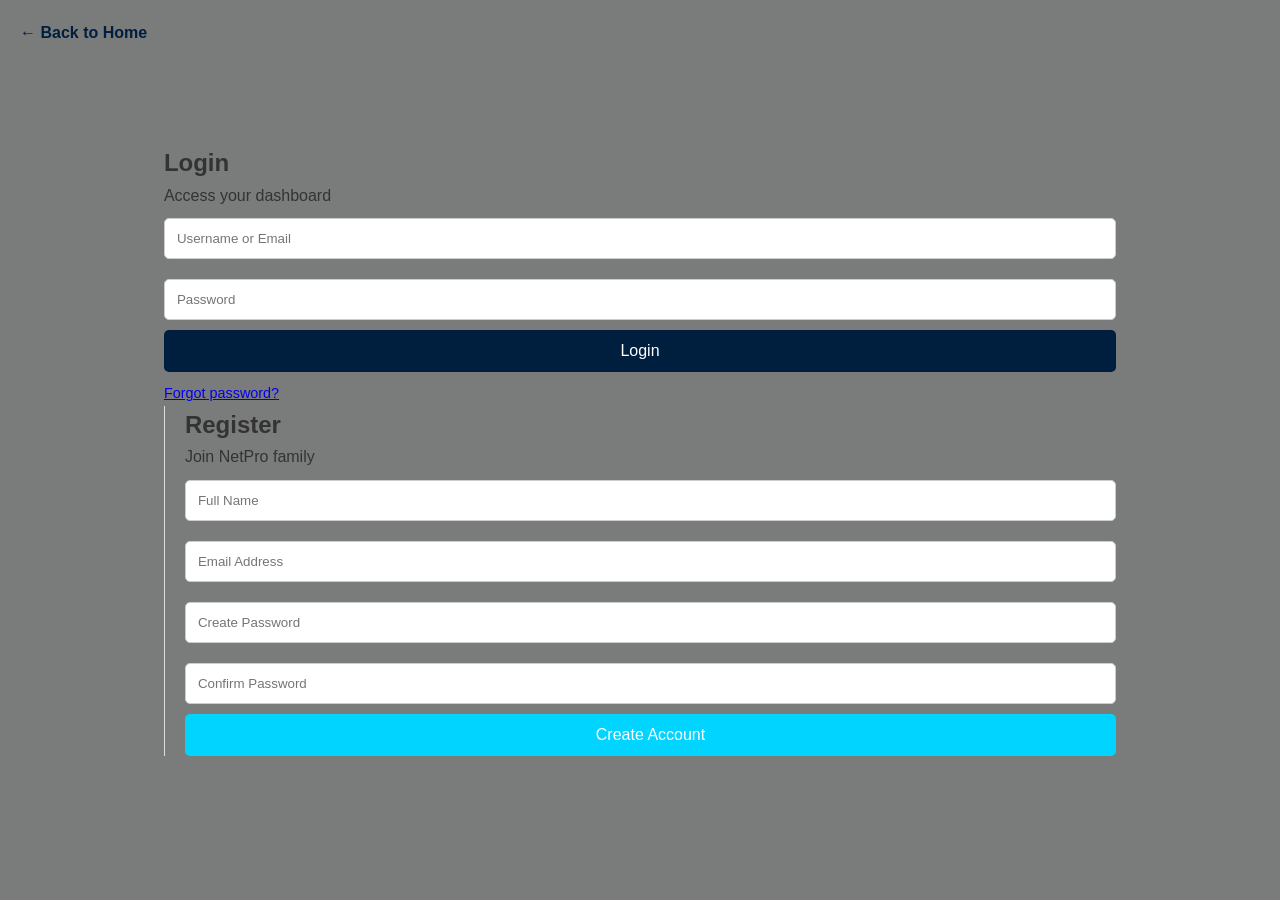
==== auth.html @ f61b5e69 "Add files via upload" ====
<!DOCTYPE html>
<html lang="en">
<head>
    <meta charset="UTF-8">
    <meta name="viewport" content="width=device-width, initial-scale=1.0">
    <title>Login & Register | NetPro Services</title>
    <link rel="stylesheet" href="style.css">
    <style>
        /* បន្ថែម Style បន្តិចបន្តួចសម្រាប់ទំព័រ Auth នេះ */
        .auth-container {
            display: flex;
            justify-content: center;
            align-items: center;
            min-height: 100vh;
            /* កន្លែងប្តូររូបភាព Background */
            background: linear-gradient(rgba(0, 0, 0, 0.5), rgba(0, 0, 0, 0.5)), 
                        url('file:///E:/Website/backgroundFormLogin.jpg');
            background-size: cover;
            background-position: center;
            background-repeat: no-repeat;
            padding: 20px;
        }
        }
        .auth-box {
            background: white;
            padding: 40px;
            border-radius: 10px;
            box-shadow: 0 10px 25px rgba(0,0,0,0.1);
            width: 100%;
            max-width: 800px;
            display: grid;
            grid-template-columns: 1fr 1fr;
            gap: 40px;
        }
        .auth-divider {
            border-left: 1px solid #ddd;
        }
        @media (max-width: 600px) {
            .auth-box { grid-template-columns: 1fr; }
            .auth-divider { border-left: none; border-top: 1px solid #ddd; padding-top: 20px; }
        }
        .back-home {
            position: absolute;
            top: 20px;
            left: 20px;
            text-decoration: none;
            color: #001f3f;
            font-weight: bold;
        }
    </style>
</head>
<body>

    <a href="index.html" class="back-home">← Back to Home</a>

    <div class="auth-container">
        <div class="auth-box">
            <div class="login-part">
                <h2>Login</h2>
                <p>Access your dashboard</p>
                <form>
                    <input type="text" placeholder="Username or Email" required>
                    <input type="password" placeholder="Password" required>
                    <button type="submit" class="btn-submit">Login</button>
                    <p style="margin-top:10px; font-size: 0.9rem;"><a href="#">Forgot password?</a></p>
                </form>
            </div>

            <div class="register-part auth-divider">
                <h2 style="padding-left: 20px;">Register</h2>
                <p style="padding-left: 20px;">Join NetPro family</p>
                <form style="padding-left: 20px;">
                    <input type="text" placeholder="Full Name" required>
                    <input type="email" placeholder="Email Address" required>
                    <input type="password" placeholder="Create Password" required>
                    <input type="password" placeholder="Confirm Password" required>
                    <button type="submit" class="btn-submit" style="background: #00d4ff;">Create Account</button>
                </form>
            </div>
        </div>
    </div>

</body>
</html>
---- style.css ----
/* General Reset */
* {
    margin: 0;
    padding: 0;
    box-sizing: border-box;
    font-family: 'Segoe UI', Tahoma, Geneva, Verdana, sans-serif;
}

body {
    background-color: #f4f7f6;
    color: #333;
    line-height: 1.6;
}

/* Header & Hero Section */
header {
    background: linear-gradient(rgba(0, 31, 63, 0.8), rgba(0, 31, 63, 0.8)), 
                url('https://images.unsplash.com/photo-1544197150-b99a580bb7a8?auto=format&fit=crop&w=1350&q=80');
    background-size: cover;
    background-position: center;
    height: 70vh;
    color: white;
    display: flex;
    flex-direction: column;
}

nav {
    display: flex;
    justify-content: space-between;
    align-items: center;
    padding: 20px 10%;
}

.logo {
    font-size: 28px;
    font-weight: bold;
    letter-spacing: 2px;
}

.logo span {
    color: #00d4ff;
}

nav ul {
    display: flex;
    list-style: none;
}

nav ul li {
    margin-left: 25px;
}

nav ul li a {
    color: white;
    text-decoration: none;
    font-weight: 500;
    transition: 0.3s;
}

nav ul li a:hover {
    color: #00d4ff;
}

.hero {
    flex: 1;
    display: flex;
    flex-direction: column;
    justify-content: center;
    align-items: center;
    text-align: center;
    padding: 0 20px;
}

.hero h1 {
    font-size: 3rem;
    margin-bottom: 10px;
}

.hero p {
    font-size: 1.2rem;
    margin-bottom: 25px;
}

/* Utility Components */
.container {
    width: 80%;
    margin: auto;
    overflow: hidden;
    padding: 60px 0;
}

.btn {
    display: inline-block;
    background: #00d4ff;
    color: #fff;
    padding: 12px 30px;
    text-decoration: none;
    border-radius: 5px;
    font-weight: bold;
    transition: 0.3s;
}

.btn:hover {
    background: #0099cc;
}

/* Services Section */
.section-title {
    text-align: center;
    margin-bottom: 40px;
    font-size: 2rem;
    color: #001f3f;
}

.services-grid {
    display: grid;
    grid-template-columns: repeat(auto-fit, minmax(300px, 1fr));
    gap: 30px;
}

.service-card {
    background: white;
    padding: 40px;
    text-align: center;
    border-radius: 10px;
    box-shadow: 0 4px 15px rgba(0,0,0,0.1);
    transition: transform 0.3s;
}

.service-card:hover {
    transform: translateY(-10px);
}

.service-card i {
    font-size: 40px;
    color: #00d4ff;
    margin-bottom: 20px;
}

/* Forms Section */
.form-section {
    background: #e9ecef;
}

.grid-2 {
    display: grid;
    grid-template-columns: 1fr 1fr;
    gap: 50px;
}

.form-container {
    background: white;
    padding: 30px;
    border-radius: 10px;
    box-shadow: 0 4px 6px rgba(0,0,0,0.05);
}

.form-container h3 {
    margin-bottom: 15px;
    color: #001f3f;
}

input, select, textarea {
    width: 100%;
    padding: 12px;
    margin: 10px 0;
    border: 1px solid #ccc;
    border-radius: 5px;
}

.btn-submit {
    width: 100%;
    padding: 12px;
    border: none;
    background: #001f3f;
    color: white;
    font-size: 16px;
    border-radius: 5px;
    cursor: pointer;
    transition: 0.3s;
}

.btn-submit:hover {
    background: #003366;
}

.btn-submit.secondary {
    background: #6c757d;
}

/* Footer */
footer {
    background: #001f3f;
    color: white;
    text-align: center;
    padding: 30px 0;
}

/* Mobile Responsive */
@media (max-width: 768px) {
    .grid-2 {
        grid-template-columns: 1fr;
    }
    header {
        height: 60vh;
    }
    .hero h1 {
        font-size: 2rem;
    }
}
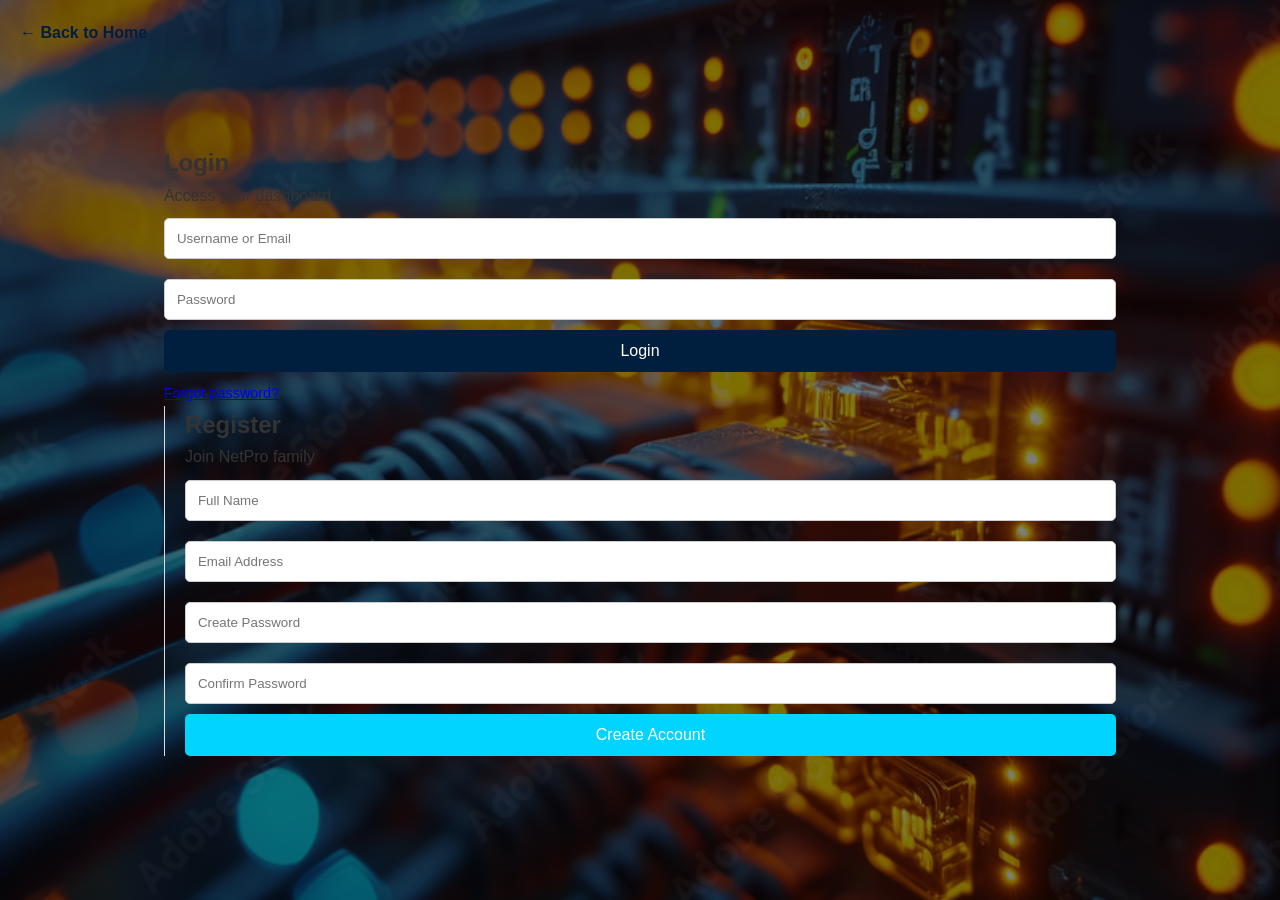
==== commit b7d8dddd: "Update auth.html" ====
--- a/auth.html
+++ b/auth.html
@@ -8,17 +8,18 @@
     <style>
         /* បន្ថែម Style បន្តិចបន្តួចសម្រាប់ទំព័រ Auth នេះ */
         .auth-container {
-            display: flex;
-            justify-content: center;
-            align-items: center;
-            min-height: 100vh;
-            /* កន្លែងប្តូររូបភាព Background */
-            background: linear-gradient(rgba(0, 0, 0, 0.5), rgba(0, 0, 0, 0.5)), 
-                        url('file:///E:/Website/backgroundFormLogin.jpg');
-            background-size: cover;
-            background-position: center;
-            background-repeat: no-repeat;
-            padding: 20px;
+    display: flex;
+    justify-content: center;
+    align-items: center;
+    min-height: 100vh;
+    /* កែប្រែត្រង់នេះ៖ ហៅតែឈ្មោះ File រូបភាពដែលនៅក្នុង Folder ជាមួយគ្នា */
+    background: linear-gradient(rgba(0, 0, 0, 0.5), rgba(0, 0, 0, 0.5)), 
+                url('backgroundFormLogin.jpg');
+    background-size: cover;
+    background-position: center;
+    background-repeat: no-repeat;
+    padding: 20px;
+}
         }
         }
         .auth-box {
@@ -81,4 +82,4 @@
     </div>
 
 </body>
-</html>+</html>
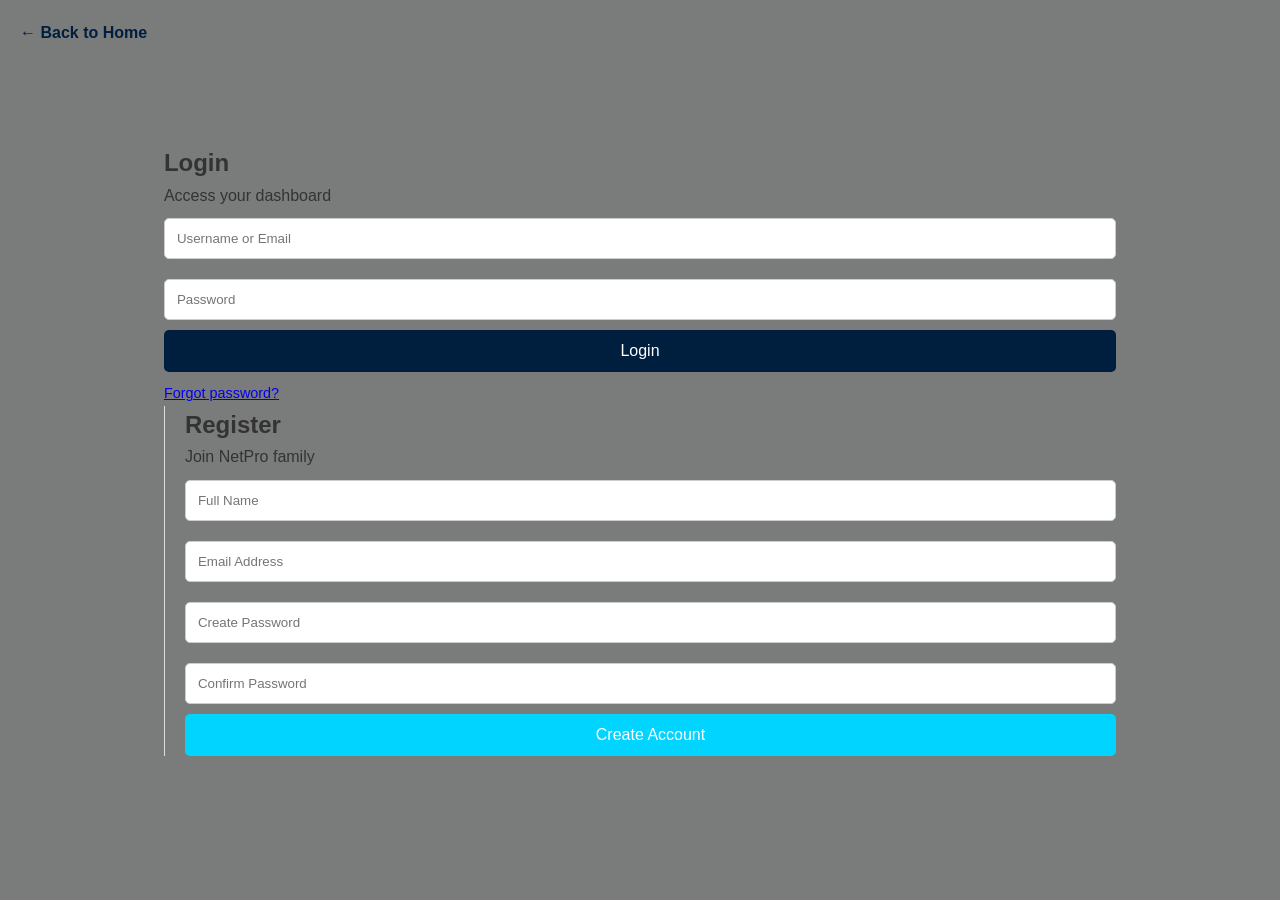
==== commit cff81e7a: "Update auth.html" ====
--- a/auth.html
+++ b/auth.html
@@ -14,7 +14,7 @@
     min-height: 100vh;
     /* កែប្រែត្រង់នេះ៖ ហៅតែឈ្មោះ File រូបភាពដែលនៅក្នុង Folder ជាមួយគ្នា */
     background: linear-gradient(rgba(0, 0, 0, 0.5), rgba(0, 0, 0, 0.5)), 
-                url('backgroundFormLogin.jpg');
+                url('https://github.com/noonekh/pixxhello/blob/main/backgroundFormLogin.jpgg');
     background-size: cover;
     background-position: center;
     background-repeat: no-repeat;
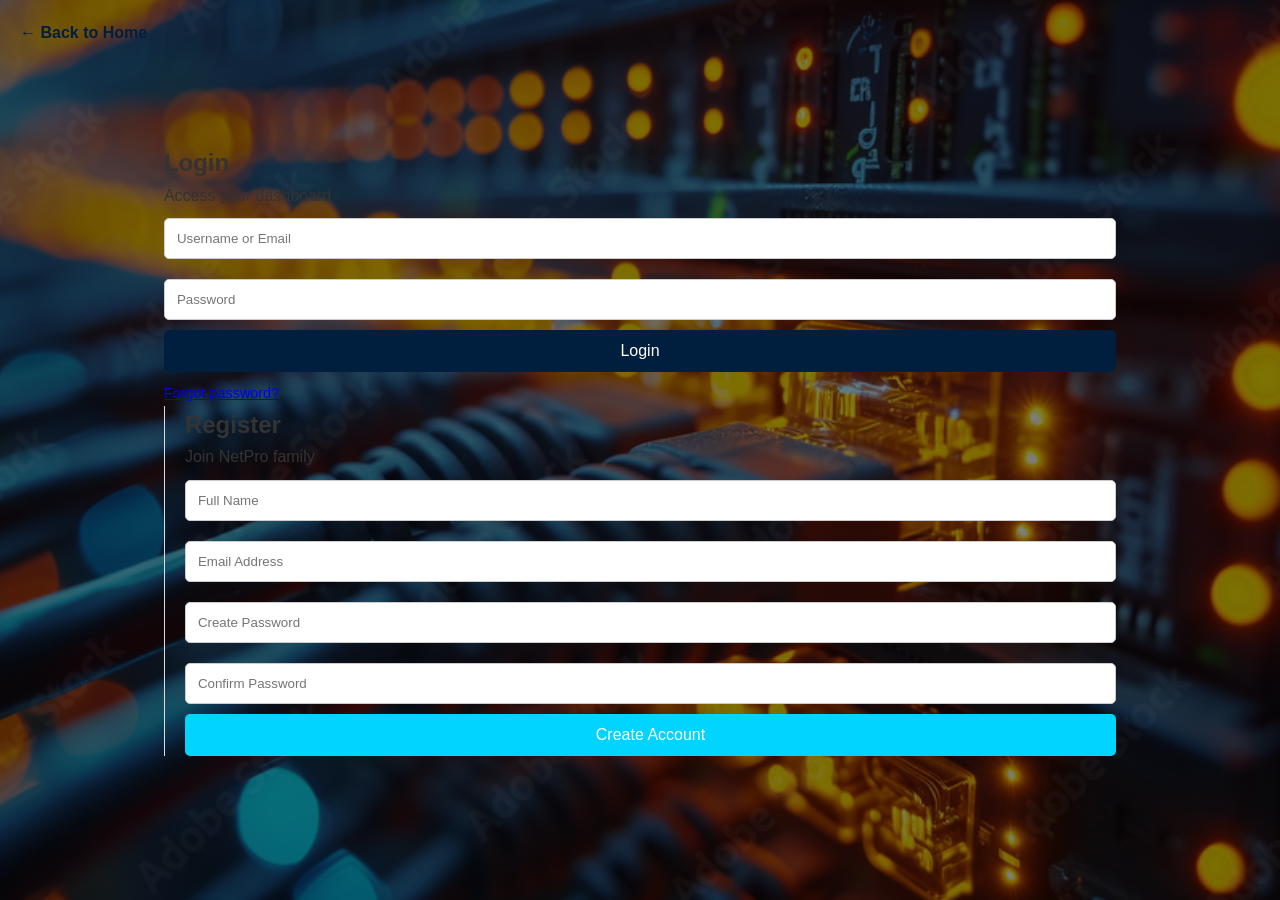
==== commit ef8a6ac8: "Update auth.html" ====
--- a/auth.html
+++ b/auth.html
@@ -14,7 +14,7 @@
     min-height: 100vh;
     /* កែប្រែត្រង់នេះ៖ ហៅតែឈ្មោះ File រូបភាពដែលនៅក្នុង Folder ជាមួយគ្នា */
     background: linear-gradient(rgba(0, 0, 0, 0.5), rgba(0, 0, 0, 0.5)), 
-                url('https://github.com/noonekh/pixxhello/blob/main/backgroundFormLogin.jpgg');
+                url('backgroundFormLogin.jpg');
     background-size: cover;
     background-position: center;
     background-repeat: no-repeat;
